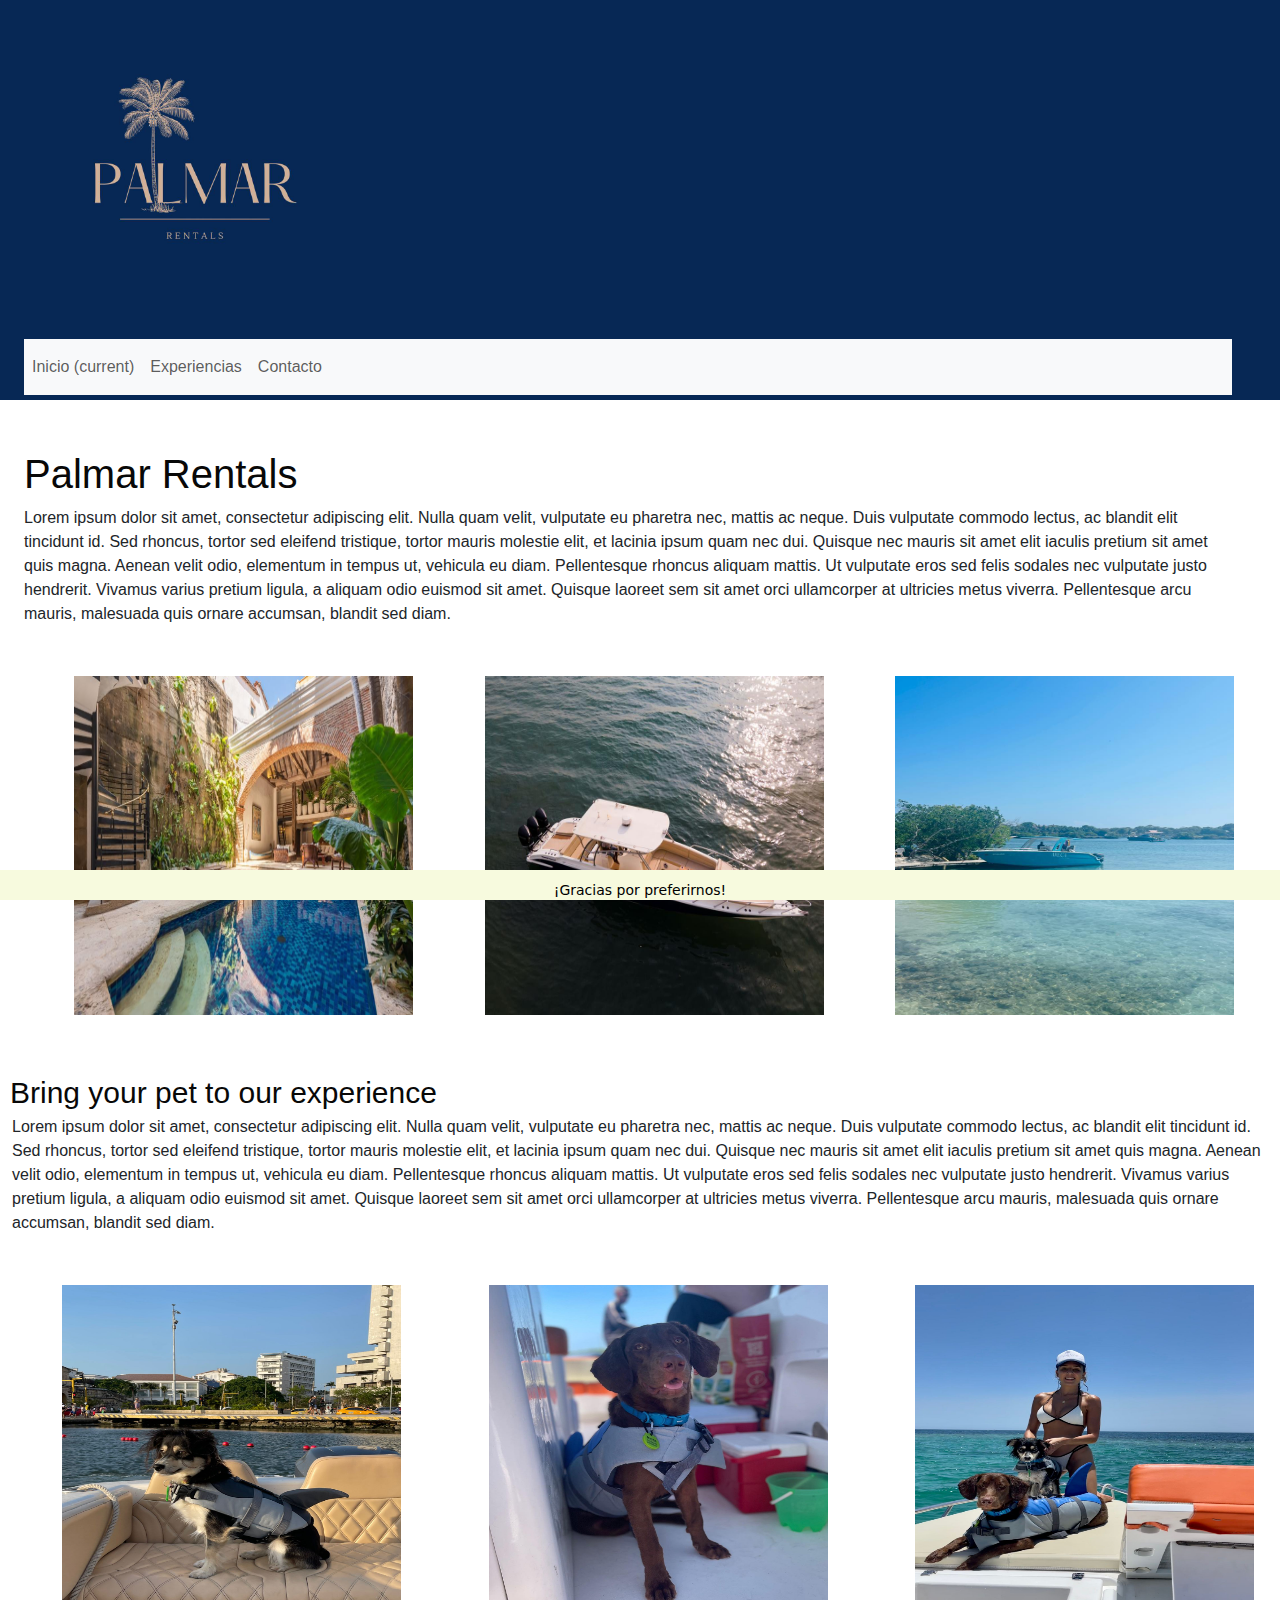
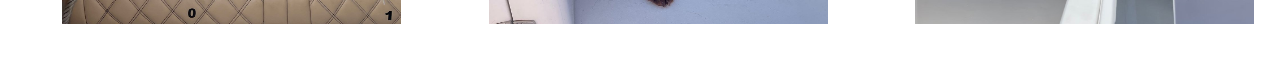
==== index.html @ c4f8384e "Entrega final" ====
<!DOCTYPE html>
<html lang="es">
<head>
	<meta charset="UTF-8">
	<meta name="description" content="pagina de inicio para una agencia de renta de apartamentos y botes">
	<meta name="keywords" content="RENTAL, BOATS, AIRBNB, RENT, ALQUILER, VACACIONES">
	<meta name="viewport" content="width=device-width, initial-scale=1.0">
	<title>About us</title>
	
	<link rel="stylesheet" href="./CSS/bootstrap.css">
	
	<link rel="stylesheet" href="./CSS/style.css">
</head>
<body>

<HEader>

<div class="container-fluid">
<div class="row cabeceras">
	<div class="col">
		<img class="logo" src="./multimedia/palmar.jpeg"alt="logo del sitio">	
	</div>
	<div class="col">
			
	</div>
</div>

</div>

<div class="container-fluid">
    <div class="row navigationbar container-fluid">
      <div class="col-lg-12 col-xs-12">
        <nav class="navbar navbar-expand-lg navbar-light bg-light">
          <button class="navbar-toggler" type="button" data-bs-toggle="collapse" data-bs-target="#navbarNav"
            aria-controls="navbarNav" aria-expanded="false" aria-label="Toggle navigation">
            <span class="navbar-toggler-icon"></span>
          </button>
          <div class="collapse navbar-collapse" id="navbarNav">
            <ul class="navbar-nav">
              <li class="nav-item active">
                <a class="nav-link" href="./index.html">Inicio <span class="sr-only">(current)</span></a>
              </li>
              <li class="nav-item">
                <a class="nav-link" href="./PAGES/experiencias.html">Experiencias</a>
              </li>
              <li class="nav-item">
                <a class="nav-link" href="./PAGES/contacto.html">Contacto</a>
			  </li>
            </ul>
          </div>
        </nav>
      </div>
    </div>
  </div>
</HEader>


<main>
  <div class="container-fluid">
	<div class="row aboutpalmar container-fluid">

		<h1 class="H1TEST">Palmar Rentals</h1>
		<p>
			Lorem ipsum dolor sit amet, consectetur adipiscing elit. Nulla quam velit, vulputate eu pharetra nec, mattis ac neque. Duis vulputate commodo lectus, ac blandit elit tincidunt id. Sed rhoncus, tortor sed eleifend tristique, tortor mauris molestie elit, et lacinia ipsum quam nec dui. Quisque nec mauris sit amet elit iaculis pretium sit amet quis magna. Aenean velit odio, elementum in tempus ut, vehicula eu diam. Pellentesque rhoncus aliquam mattis. Ut vulputate eros sed felis sodales nec vulputate justo hendrerit. Vivamus varius pretium ligula, a aliquam odio euismod sit amet. Quisque laoreet sem sit amet orci ullamcorper at ultricies metus viverra. Pellentesque arcu mauris, malesuada quis ornare accumsan, blandit sed diam.
		</p>

	</div>

  </div>

  <div class="container-fluid">
	<div class="row galeria1 imagenes container-fluid ">
		
        <div class=" col-12 col-sm-6 col-md-4 ">
			<img src="./multimedia/img1.jpeg" alt="imagen 1 general palmar">
		</div>
		<div class="col-12 col-sm-6 col-md-4 ">
			<img src="./multimedia/img2.jpeg"alt="imagen 2 general palmar">
		</div>
		<div class="col-12 col-sm-6 col-md-4 ">
			<img src="./multimedia/img3.jpeg"alt="imagen 3 general palmar">
	
		</div>
		



  </div>
</div>

<div class="container-fluid">
	<div class="row aboutpalmar">

		<h1 class="tituloP">Bring your pet to our experience</h1>
		<p>
			Lorem ipsum dolor sit amet, consectetur adipiscing elit. Nulla quam velit, vulputate eu pharetra nec, mattis ac neque. Duis vulputate commodo lectus, ac blandit elit tincidunt id. Sed rhoncus, tortor sed eleifend tristique, tortor mauris molestie elit, et lacinia ipsum quam nec dui. Quisque nec mauris sit amet elit iaculis pretium sit amet quis magna. Aenean velit odio, elementum in tempus ut, vehicula eu diam. Pellentesque rhoncus aliquam mattis. Ut vulputate eros sed felis sodales nec vulputate justo hendrerit. Vivamus varius pretium ligula, a aliquam odio euismod sit amet. Quisque laoreet sem sit amet orci ullamcorper at ultricies metus viverra. Pellentesque arcu mauris, malesuada quis ornare accumsan, blandit sed diam.
		</p>

	</div>

  </div>

  <div class="container-fluid">
	<div class="row galeria2 imagenes ">
		
        <div class=" col-12 col-sm-6 col-md-4 ">
			<img src="./multimedia/pet1.jpeg"alt="imagen 1 pets">
		</div>
		<div class="col-12 col-sm-6 col-md-4 ">
			<img src="./multimedia/pet2.jpeg"alt="imagen 1 pets">
		</div>
		<div class="col-12 col-sm-6 col-md-4 ">
			<img src="./multimedia/pet3.jpeg"alt="imagen 1 pets">
	
		</div>
		


  </div>
</div>
</main>


<footer>
	<div class="footerk container-fluid">
	  <p>¡Gracias por preferirnos!</p>
	</div>
  </footer>

<script src="https://cdn.jsdelivr.net/npm/@popperjs/core@2.11.6/dist/umd/popper.min.js" integrity="sha384-oBqDVmMz9ATKxIep9tiCxS/Z9fNfEXiDAYTujMAeBAsjFuCZSmKbSSUnQlmh/jp3" crossorigin="anonymous"></script>
<script src="https://cdn.jsdelivr.net/npm/bootstrap@5.3.0-alpha1/dist/js/bootstrap.min.js" integrity="sha384-mQ93GR66B00ZXjt0YO5KlohRA5SY2XofN4zfuZxLkoj1gXtW8ANNCe9d5Y3eG5eD" crossorigin="anonymous"></script>

</body>
</html>
---- CSS/style.css ----
.logo{
	width:339px;
	height:339px;
}
.cabeceras{
      width: 100%;
	height:339px;
	background-color: rgb(7,40,85);
	margin-left: 0px;     
}
header{
	width: 100%;
	height: 400px;
	background-color: rgb(7,40,85);
	margin-left: 0px;
      margin-bottom: 50px;

}

header img{
	width: 339px;
	height:339px;

}

.navigationbar li{
	border: 2px;
      font-family: 'Gill Sans', 'Gill Sans MT', Calibri, 'Trebuchet MS', sans-serif;

}
p{
	width: 100%
}



nav ul {

	
        margin: 0;
        padding: 0;
        overflow: hidden;
        display: flex;
        font-family: 'Gill Sans', 'Gill Sans MT', Calibri, 'Trebuchet MS', sans-serif;

}

nav li {
        display: inline-block;
        font-family: 'Gill Sans', 'Gill Sans MT', Calibri, 'Trebuchet MS', sans-serif;
      }

nav a {
        display: block;
        color: rgb(7,40,85) ;
        text-align: center;
        padding: 14px 16px;
        text-decoration: none;
        font-family: 'Gill Sans', 'Gill Sans MT', Calibri, 'Trebuchet MS', sans-serif;

      }      

      .imagenes img{
      	width: 339px;
	height:339px;

	margin: 50px
      }




.info_contacto div{
display: inline;
}

.info_bote{
	
	text-align: center;
	width: 100%;
	height:500px;
      font-family: 'Gill Sans', 'Gill Sans MT', Calibri, 'Trebuchet MS', sans-serif;
}
.info_bote img{
	width: 339px;
	height:339px;
}
.info_bote ul{
	overflow: hidden;
        display: flex;
        width: 100%;
        padding: 14px 16px;
        font-family: 'Gill Sans', 'Gill Sans MT', Calibri, 'Trebuchet MS', sans-serif;

    }
.info_bote li{
	margin: 10px;
      font-family: 'Gill Sans', 'Gill Sans MT', Calibri, 'Trebuchet MS', sans-serif;
}


 hr {
        border: 0;
        border-top: 1px solid gray;
      }

     
.reserva{
	padding: 200px;
	padding-left: 0px;

}

.multimedia1 video{
	width: 600px;
	height: 400px;
	width: 100%;
}

.footerk {
  position: fixed;
  bottom: 0;
  width: 100%;

  background-color: rgb(247,250,222);
  color: black;
  text-align: center;
  font-size: 14px;
  padding: 10px;
  margin-top: 50px;
  height: 30px;
  margin-left:0px;
  margin-bottom: 0px;

}

.dejainfo{
	margin-bottom: 50px;
}

.carrousel{
      width: 500px;
      margin: 0 auto;
}



.boat_caract{
      height: 100px;
      margin: 0 auto;
}

.boat-infomore{
      height: 400px;
      padding-top: 50px;
      position:relative;
      margin-left: 25px;
}

.titulo1{
      position: relative;
  padding: 0;
  margin: 0;
  font-family: "Raleway", sans-serif;
  font-weight: 300;
  font-size: 40px;
  color: #0a0000;
  
}

.info_contacto{
      height: 300px;
}

main p{
      position: relative;
      padding: 0;
      margin: 0;
      font-family: "Raleway", sans-serif;
}
.titulo2{
      position: relative;
  padding: 0;
  margin: 0;
  font-family: "Raleway", sans-serif;
  font-weight: 300;
  font-size: 30px;
  color: #080808;
  height: 50px;
  padding-top: 25px;
  
}

.dejainfo label{
      color: #100a07;
      font-weight: bold;
      width: 130px;
      float: left;
}
.info_contacto{
      height: 300px;
}

.info_contacto1{
      height: 300px;
}

.H1TEST{
      font-family: "Raleway", sans-serif;
  font-weight: 300;
  font-size: 40px;
  color: #080808;
  
}
.tituloP{
      position: relative;
      padding: 10px;
      margin: 0;
      font-family: "Raleway", sans-serif;
      font-weight: 300;
      font-size: 30px;
      color: #080808;
      height: 50px;
}
.parametros_botes label{
   
    position: relative;
    padding-bottom: 15px;
}
.parametros_botes option{
   
    position: relative;
    padding-bottom: 15px;
}
.parametros_botes{
    padding-bottom: 50px;
}
.info_bote{
    height: 500px;
    padding-bottom: 50px;
}
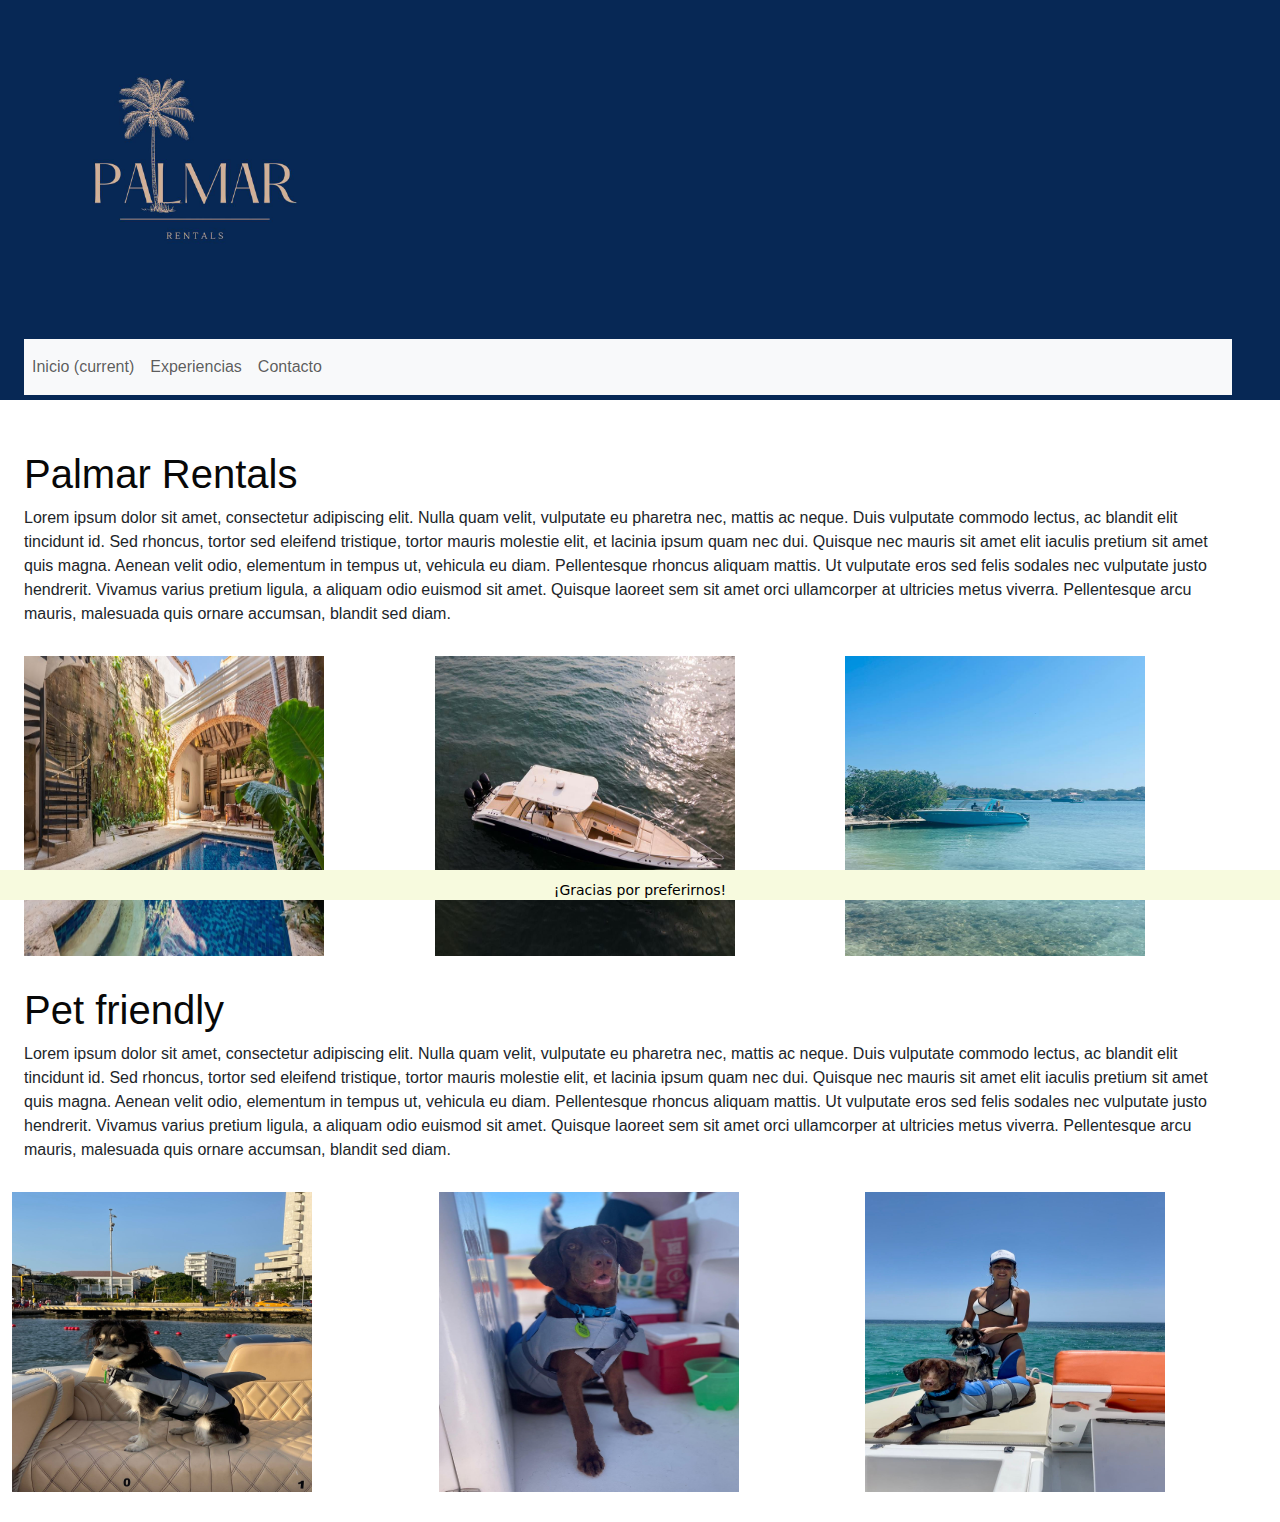
==== commit 2dc53df7: "final version" ====
--- a/index.html
+++ b/index.html
@@ -90,9 +90,9 @@
 </div>
 
 <div class="container-fluid">
-	<div class="row aboutpalmar">
+	<div class="row aboutpalmar container-fluid">
 
-		<h1 class="tituloP">Bring your pet to our experience</h1>
+		<h1 class="H1TEST">Pet friendly</h1>
 		<p>
 			Lorem ipsum dolor sit amet, consectetur adipiscing elit. Nulla quam velit, vulputate eu pharetra nec, mattis ac neque. Duis vulputate commodo lectus, ac blandit elit tincidunt id. Sed rhoncus, tortor sed eleifend tristique, tortor mauris molestie elit, et lacinia ipsum quam nec dui. Quisque nec mauris sit amet elit iaculis pretium sit amet quis magna. Aenean velit odio, elementum in tempus ut, vehicula eu diam. Pellentesque rhoncus aliquam mattis. Ut vulputate eros sed felis sodales nec vulputate justo hendrerit. Vivamus varius pretium ligula, a aliquam odio euismod sit amet. Quisque laoreet sem sit amet orci ullamcorper at ultricies metus viverra. Pellentesque arcu mauris, malesuada quis ornare accumsan, blandit sed diam.
 		</p>
--- a/CSS/style.css
+++ b/CSS/style.css
@@ -19,8 +19,8 @@
 }
 
 header img{
-	width: 339px;
-	height:339px;
+	width: 349px;
+	height: 349px;
 
 }
 
@@ -62,10 +62,11 @@
       }      
 
       .imagenes img{
-      	width: 339px;
-	height:339px;
-
-	margin: 50px
+      	width: 300px;
+	height:300px;
+
+	margin: 30px;
+    margin-left: auto;
       }
 
 
@@ -152,7 +153,7 @@
 }
 
 .boat-infomore{
-      height: 400px;
+      height: 450px;
       padding-top: 50px;
       position:relative;
       margin-left: 25px;
@@ -217,6 +218,7 @@
       position: relative;
       padding: 10px;
       margin: 0;
+      margin-bottom: 20px;
       font-family: "Raleway", sans-serif;
       font-weight: 300;
       font-size: 30px;
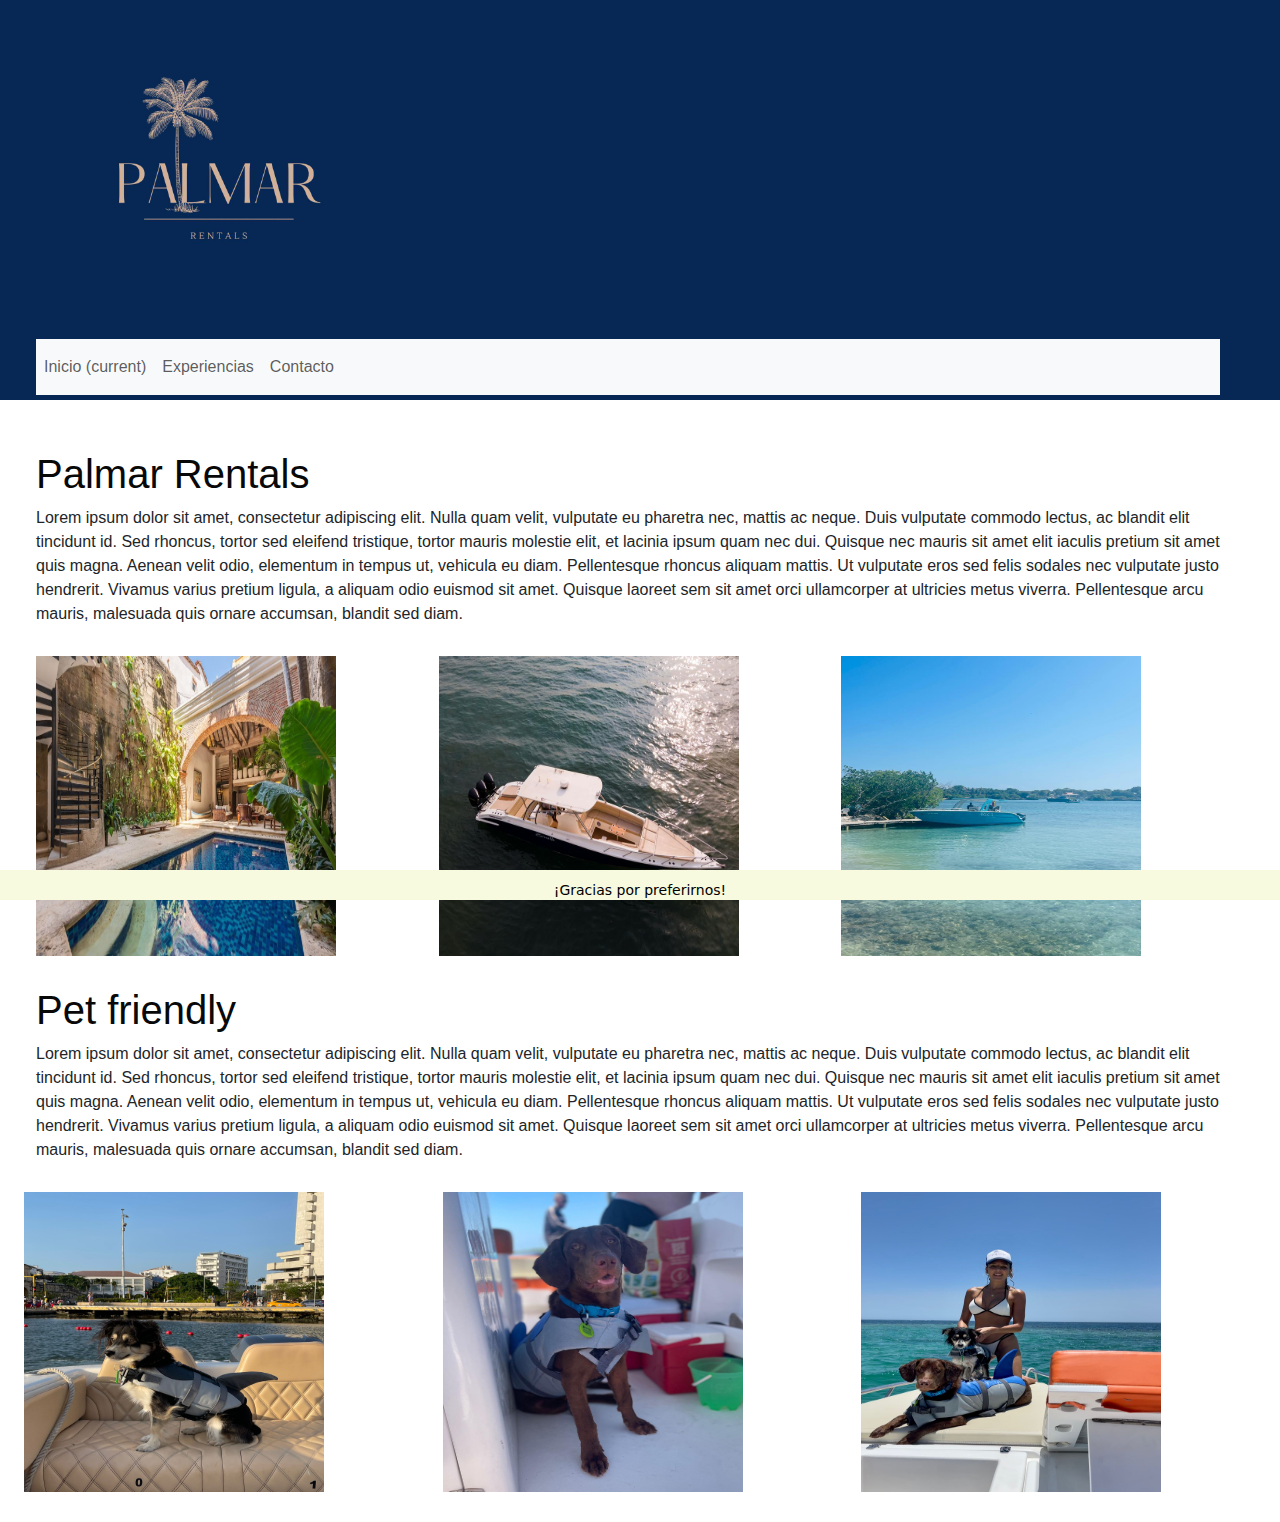
==== commit fc0220b7: "finalproyect" ====
--- a/index.html
+++ b/index.html
@@ -14,10 +14,10 @@
 </head>
 <body>
 
-<HEader>
+<HEader class="container-fluid">
 
 <div class="container-fluid">
-<div class="row cabeceras">
+<div class="row cabeceras container-fluid">
 	<div class="col">
 		<img class="logo" src="./multimedia/palmar.jpeg"alt="logo del sitio">	
 	</div>
@@ -56,7 +56,7 @@
 </HEader>
 
 
-<main>
+<main class="container-fluid">
   <div class="container-fluid">
 	<div class="row aboutpalmar container-fluid">
 
@@ -104,7 +104,7 @@
   <div class="container-fluid">
 	<div class="row galeria2 imagenes ">
 		
-        <div class=" col-12 col-sm-6 col-md-4 ">
+        <div class="col-12 col-sm-6 col-md-4 ">
 			<img src="./multimedia/pet1.jpeg"alt="imagen 1 pets">
 		</div>
 		<div class="col-12 col-sm-6 col-md-4 ">
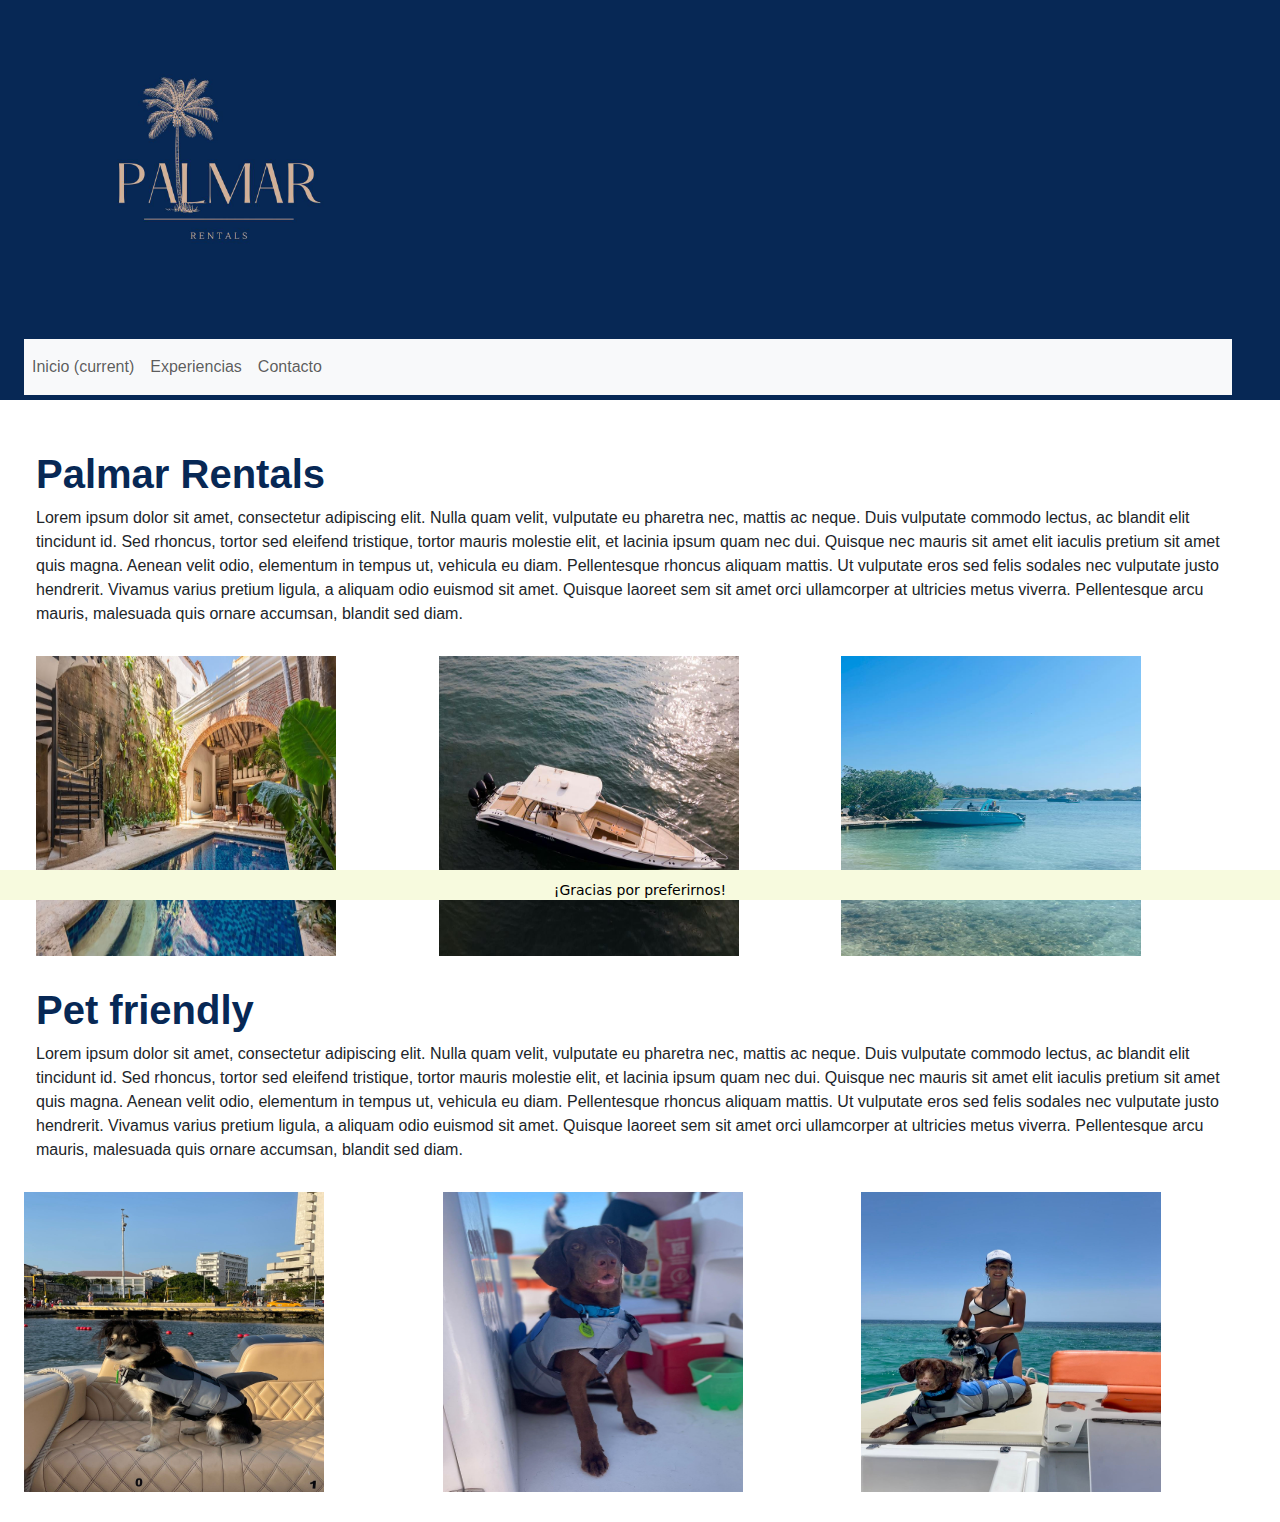
==== commit d1734494: "finalv2" ====
--- a/index.html
+++ b/index.html
@@ -28,9 +28,9 @@
 
 </div>
 
-<div class="container-fluid">
-    <div class="row navigationbar container-fluid">
-      <div class="col-lg-12 col-xs-12">
+<nav>
+    <MENU class="row navigationbar container-fluid">
+      <div class="col">
         <nav class="navbar navbar-expand-lg navbar-light bg-light">
           <button class="navbar-toggler" type="button" data-bs-toggle="collapse" data-bs-target="#navbarNav"
             aria-controls="navbarNav" aria-expanded="false" aria-label="Toggle navigation">
@@ -51,25 +51,25 @@
           </div>
         </nav>
       </div>
-    </div>
-  </div>
+    </MENU>
+</nav>
 </HEader>
 
 
 <main class="container-fluid">
-  <div class="container-fluid">
+  <section class="container-fluid">
 	<div class="row aboutpalmar container-fluid">
 
-		<h1 class="H1TEST">Palmar Rentals</h1>
+		<h1 class="H1TEST labels">Palmar Rentals</h1>
 		<p>
 			Lorem ipsum dolor sit amet, consectetur adipiscing elit. Nulla quam velit, vulputate eu pharetra nec, mattis ac neque. Duis vulputate commodo lectus, ac blandit elit tincidunt id. Sed rhoncus, tortor sed eleifend tristique, tortor mauris molestie elit, et lacinia ipsum quam nec dui. Quisque nec mauris sit amet elit iaculis pretium sit amet quis magna. Aenean velit odio, elementum in tempus ut, vehicula eu diam. Pellentesque rhoncus aliquam mattis. Ut vulputate eros sed felis sodales nec vulputate justo hendrerit. Vivamus varius pretium ligula, a aliquam odio euismod sit amet. Quisque laoreet sem sit amet orci ullamcorper at ultricies metus viverra. Pellentesque arcu mauris, malesuada quis ornare accumsan, blandit sed diam.
 		</p>
 
 	</div>
 
-  </div>
+</section>
 
-  <div class="container-fluid">
+  <section class="container-fluid">
 	<div class="row galeria1 imagenes container-fluid ">
 		
         <div class=" col-12 col-sm-6 col-md-4 ">
@@ -87,21 +87,21 @@
 
 
   </div>
-</div>
+  </section>
 
-<div class="container-fluid">
+<article class="container-fluid">
 	<div class="row aboutpalmar container-fluid">
 
-		<h1 class="H1TEST">Pet friendly</h1>
+		<h1 class="H1TEST labels">Pet friendly</h1>
 		<p>
 			Lorem ipsum dolor sit amet, consectetur adipiscing elit. Nulla quam velit, vulputate eu pharetra nec, mattis ac neque. Duis vulputate commodo lectus, ac blandit elit tincidunt id. Sed rhoncus, tortor sed eleifend tristique, tortor mauris molestie elit, et lacinia ipsum quam nec dui. Quisque nec mauris sit amet elit iaculis pretium sit amet quis magna. Aenean velit odio, elementum in tempus ut, vehicula eu diam. Pellentesque rhoncus aliquam mattis. Ut vulputate eros sed felis sodales nec vulputate justo hendrerit. Vivamus varius pretium ligula, a aliquam odio euismod sit amet. Quisque laoreet sem sit amet orci ullamcorper at ultricies metus viverra. Pellentesque arcu mauris, malesuada quis ornare accumsan, blandit sed diam.
 		</p>
 
 	</div>
 
-  </div>
+</article>
 
-  <div class="container-fluid">
+  <article class="container-fluid">
 	<div class="row galeria2 imagenes ">
 		
         <div class="col-12 col-sm-6 col-md-4 ">
@@ -118,7 +118,7 @@
 
 
   </div>
-</div>
+  </article>
 </main>
 
 
--- a/CSS/style.css
+++ b/CSS/style.css
@@ -69,13 +69,6 @@
     margin-left: auto;
       }
 
-
-
-
-.info_contacto div{
-display: inline;
-}
-
 .info_bote{
 	
 	text-align: center;
@@ -91,8 +84,8 @@
 	overflow: hidden;
         display: flex;
         width: 100%;
-        padding: 14px 16px;
-        font-family: 'Gill Sans', 'Gill Sans MT', Calibri, 'Trebuchet MS', sans-serif;
+       padding: 14px 16px;
+     
 
     }
 .info_bote li{
@@ -100,24 +93,7 @@
       font-family: 'Gill Sans', 'Gill Sans MT', Calibri, 'Trebuchet MS', sans-serif;
 }
 
-
- hr {
-        border: 0;
-        border-top: 1px solid gray;
-      }
-
      
-.reserva{
-	padding: 200px;
-	padding-left: 0px;
-
-}
-
-.multimedia1 video{
-	width: 600px;
-	height: 400px;
-	width: 100%;
-}
 
 .footerk {
   position: fixed;
@@ -136,9 +112,6 @@
 
 }
 
-.dejainfo{
-	margin-bottom: 50px;
-}
 
 .carrousel{
       width: 500px;
@@ -193,12 +166,7 @@
   
 }
 
-.dejainfo label{
-      color: #100a07;
-      font-weight: bold;
-      width: 130px;
-      float: left;
-}
+
 .info_contacto{
       height: 300px;
 }
@@ -241,4 +209,23 @@
 .info_bote{
     height: 500px;
     padding-bottom: 50px;
-}+}
+
+.labels{
+      color: rgb(7,40,85);
+      font-weight: bold;
+}
+
+.caracteristicas{
+      font-size: medium;
+}
+
+.labs{
+      color: rgb(7,40,85);
+      font-weight: bold;
+      width: 130px;
+      float: left;
+      font-size: 18px;
+  
+      
+}
